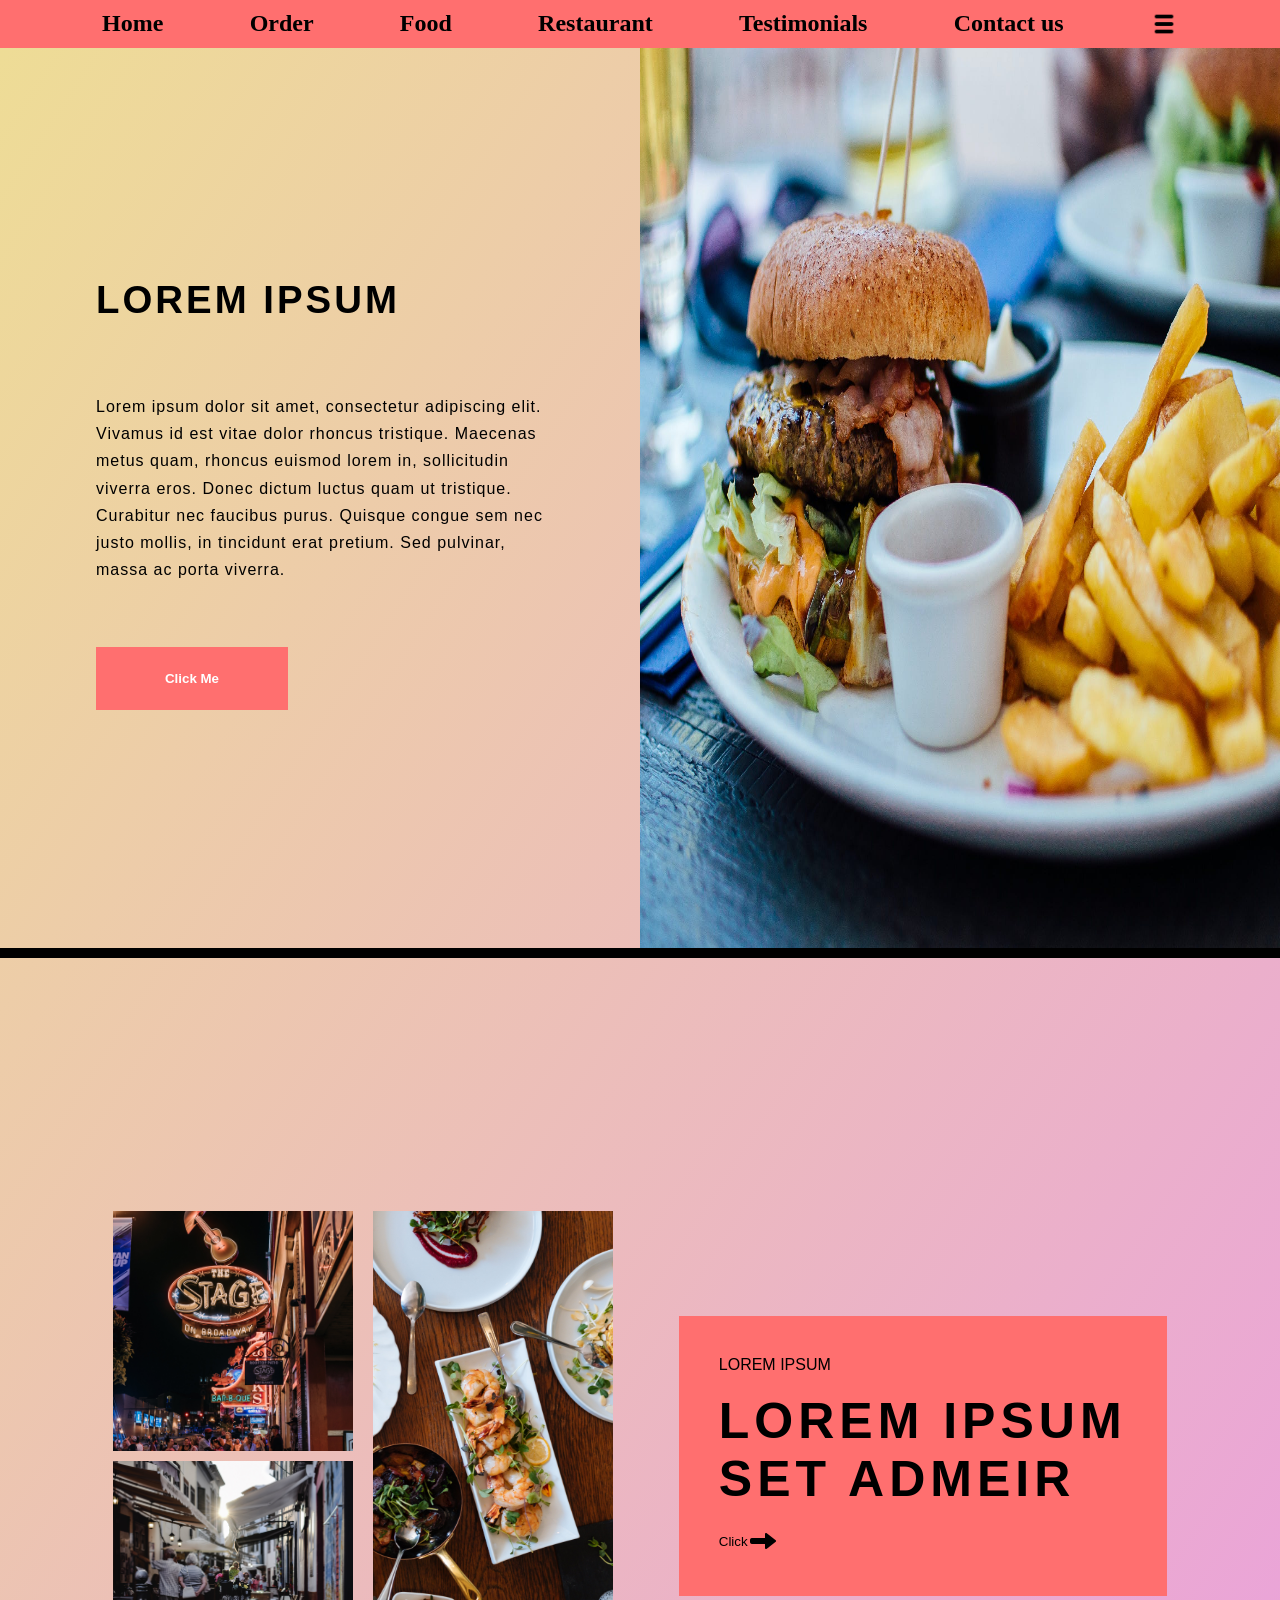
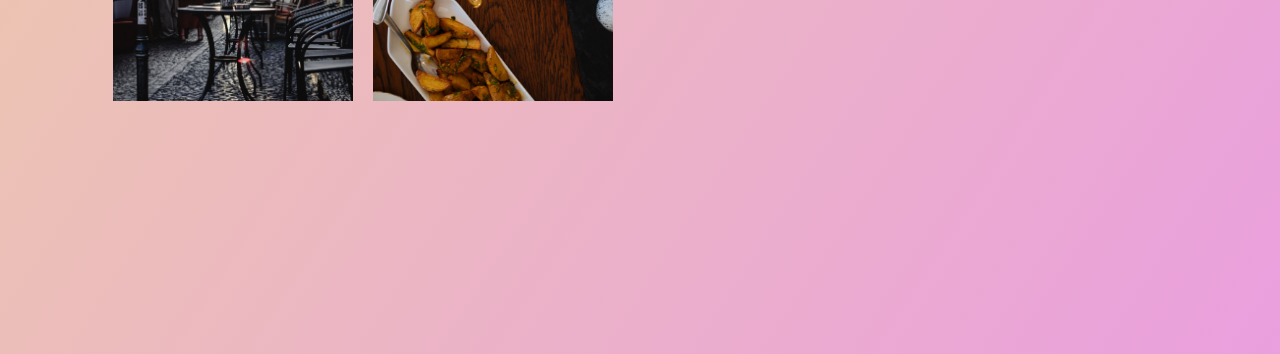
==== index.html @ b2bd3706 "Initial commit" ====
<!DOCTYPE html>
<html lang="en">
<head>
    <meta charset="UTF-8">
    <meta name="viewport" content="width=device-width, initial-scale=1.0">
    <title>OrderFood</title>
    <link rel="stylesheet" href="styles.css">

</head>
<body>

    <nav class="navbar">
        
        <ul class="navbar-links">
            <li><a href="#">Home</a></li>
            <li><a href="#">Order</a></li>
            <li><a href="#">Food</a></li>
            <li><a href="#">Restaurant</a></li>
            <li><a href="#">Testimonials</a></li>
           <li> <a href="#">Contact us</a></li>
           <li> <a href="#" id="menu-button"><img src="assets/menu-bar.png" alt="Menu Button" ></a></li>
         </ul>   
        
    </nav>

<section class="hero">
    <div class="hero-content">
        <h1 id="hero-heading">LOREM IPSUM</h1>
      
        <p>Lorem ipsum dolor sit amet, consectetur adipiscing elit. Vivamus
        id est vitae dolor rhoncus tristique. Maecenas metus quam,
        rhoncus euismod lorem in, sollicitudin viverra eros. Donec
        dictum luctus quam ut tristique. Curabitur nec faucibus purus.
        Quisque congue sem nec justo mollis, in tincidunt erat pretium.
        Sed pulvinar, massa ac porta viverra.
        </p>
       
          
        <button class="hero-button"><strong>Click Me</strong></button>
    </div>
      
    <div class="hero-image">
         <img src="assets/pexels-robin-stickel-70497.jpg" alt="Burgur">
    </div>

</section>

   <div class="filling"></div>

    
<section class="gallery-section">
    <div class="gallery">
      
            <img src="assets/pexels-rachel-claire-6752433.jpg" class="left-top" alt="Rachel Claire">
            <img src="assets/pexels-eva-bronzini-6141651.jpg" class="left-bottom" alt="Eva Bronxini">
           <img src="assets/pexels-mister-mister-3434523.jpg" class="right" alt="Mister Mister">
         
    </div>
    <div class="promo">
            <span>LOREM IPSUM</span>
            <br>
            <br>
            <h1>LOREM IPSUM <br> SET ADMEIR</h1>
            <br>
            <button href="#">Click <img src="assets/icons8-arrow-30.png" alt="->"></button>
        </div>

</section>
    
</body>
</html>
---- styles.css ----
*{
    margin: 0;
    padding: 0;
    box-sizing: border-box;
    font-family: 'Verdana', Arial, sans-serif;
    
  /* outline: 2px solid red; */

}

body{
    background: linear-gradient(to bottom right, #eedd95,#ea9fde);
    
}


.navbar-links a{
     text-decoration: none;
     color: black;
     font-size:x-large;
     font-weight:bolder;
     font-family: 'Palatino';
}

.navbar{
    background: #ff6f6f;
    height: 3rem;
    padding-top: 10px;
    padding-left: 4rem;
    padding-right: 4rem;

    width: 100%;
 
    
    
}

.navbar-links{
   
    display: flex;
    justify-content: space-around;

    list-style: none;
    gap: 10px;
}



.navbar img{
    margin: -6px;
    width: 40px;
    padding: 5px;

}


.hero{
    display: flex;
    align-items: center;
  
   
}
.hero img{
    width: 50vw;
    height: 100vh;
    display: block;
  
}

.hero-content{
    padding: 6rem;
  
    line-height: 170%;
  letter-spacing: 1px;

}

#hero-heading{
  letter-spacing: 3px;
  font-size:clamp(30px,3vw,70px);
  font-weight:bold;
  margin-bottom: 5rem;
}


.hero-button{
   background: #ff6f6f;
   border: none;
   width:15vw;
   height:7vh;
   color: white;
   margin-top: 4rem;
   cursor: pointer;

}
.filling{
  background-color: black;
  height: 10px;
  margin:0;
}
/* grid system start */

.gallery {
  display: grid;
  grid-template-columns: 1fr 1fr;
  grid-template-rows: 240px 240px;
 row-gap: 10px;
 column-gap: 20px;
  max-width:500px;
  
  margin: 0;
  
}

.gallery img {
  width: 100%;
  height: 100%;
  object-fit: cover;
}


.left-top {
  grid-column: 1;
  grid-row: 1;
}


.left-bottom{
  grid-column: 1;
  grid-row: 2;
}


.right {
  grid-column: 2;
  grid-row: 1 / span 2;
}

/* grid end */

.gallery-section{
  height: 100vh;
  
  display: flex;
  justify-content: space-evenly;
  align-items: center;
  margin:3rem;
}

.promo{
  background-color: #ff6f6f; 
  padding: 40px;  

}

.promo h1{
  font-size:50px;
  letter-spacing: 5px;
  
}

.promo button{
  background-color: inherit;
  display: inline-flex;
  align-items: center;
  border: none;
  cursor: pointer;
  padding: auto;
}


@media (max-width: 1024px) {

  

  .navbar{
    padding-left: 1rem;
    padding-right: 1rem;
  }
  .navbar-links {
    justify-content: space-between;
    padding: 0 20px;
  }

  
  .hero {
    flex-direction: column;
    text-align: center;
    
  }
  .hero-content{
    padding: 1rem;
    font-size: larger;
    
  }
  #hero-heading{
    margin-bottom: 1rem;
  }

  .hero img {
    width: 100%;
    height: auto;
  }

  .hero-button {
    width: 30vw;
    height: 6vh;
    margin-top: 1rem;
  }

  
  .gallery-section {
    flex-direction: column;
    gap: 2rem;
  }

  .gallery {
    max-width: 90%;
  }

  .promo button{
    font-size: larger;
  }
}

/* mobile screen */
@media (max-width: 600px) {

  .navbar {
    height: auto;
    padding: 10px;
   
    
  }

  .navbar-links {
    flex-direction: column;
    gap: 8px;
    align-items: center;
  }

  /* navbar orientation in mobile screen is not mentioned */

 
  .hero {
    flex-direction: column;
    padding: 1rem;
  }

  .hero-content {
    padding: 1rem;
  }

  #hero-heading{
     margin-bottom: 1rem;
  }

  .hero-button {
    width: 60vw;
    height: 6vh;
       margin-top: 1rem;
  }

  /* gallery grid becomes stacked */

  .gallery {
    grid-template-columns: 1fr;
    grid-template-rows: auto;
  }

  .left-top,
  .left-bottom,
  .right {
    grid-column: 1;
    grid-row: auto;
    height: 200px;
  }

  
  .promo {
    text-align: center;
    width: 90%;
    padding: 1.5rem;
    font-size: small;
    
    
  }
  .promo h1{
    font-size: 20px;
    
  }

   
}
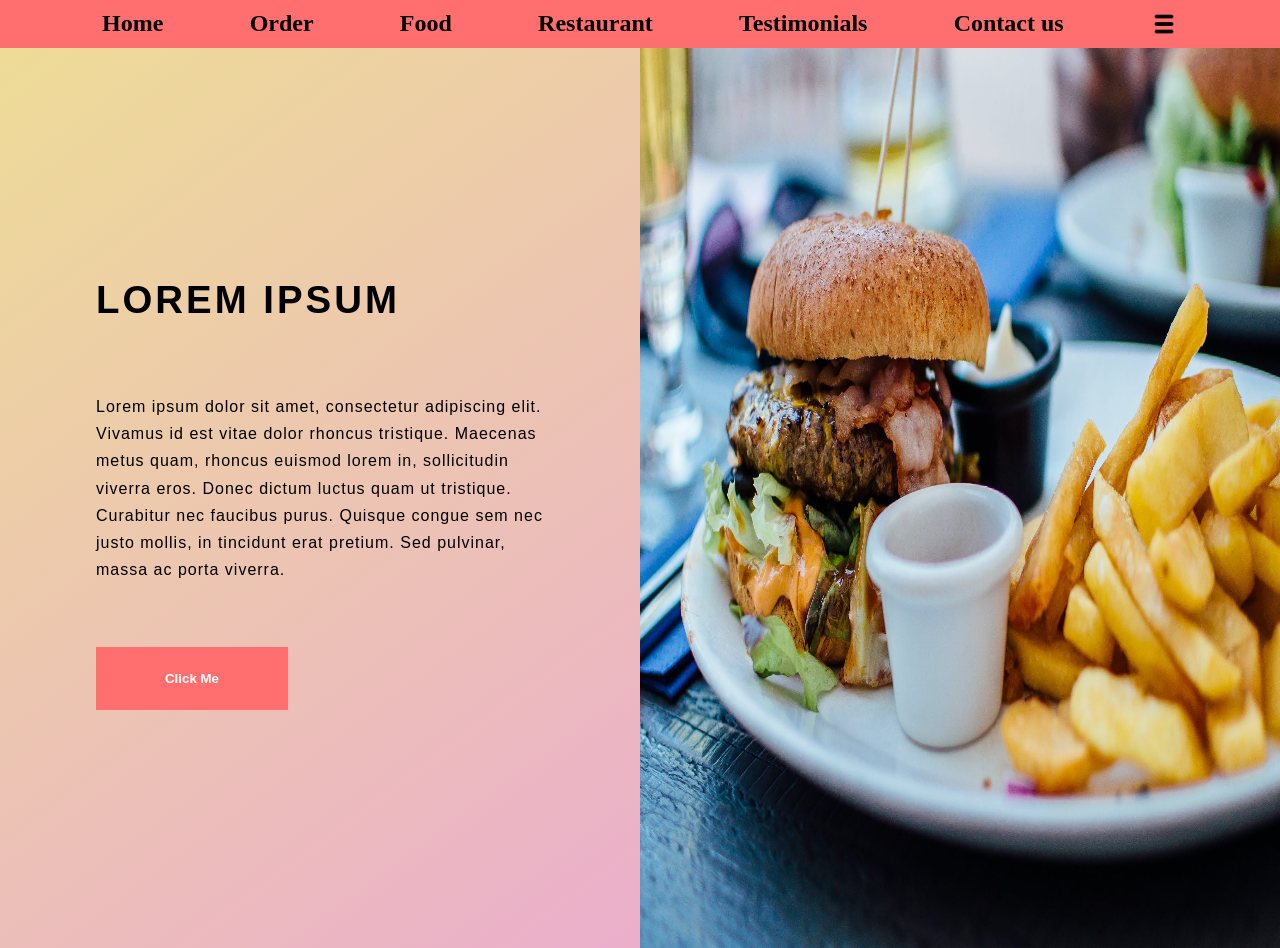
==== commit c9ab1d6c: "Latest Commit Jan 31" ====
--- a/index.html
+++ b/index.html
@@ -12,10 +12,10 @@
     <nav class="navbar">
         
         <ul class="navbar-links">
-            <li><a href="#">Home</a></li>
+            <li><a href="/index.html">Home</a></li>
             <li><a href="#">Order</a></li>
             <li><a href="#">Food</a></li>
-            <li><a href="#">Restaurant</a></li>
+            <li><a href="/pages/restaurants.html">Restaurant</a></li>
             <li><a href="#">Testimonials</a></li>
            <li> <a href="#">Contact us</a></li>
            <li> <a href="#" id="menu-button"><img src="assets/menu-bar.png" alt="Menu Button" ></a></li>
@@ -36,7 +36,7 @@
         </p>
        
           
-        <button class="hero-button"><strong>Click Me</strong></button>
+       <a href="/pages/restaurants.html"> <button class="hero-button"><strong>Click Me</strong></button></a>
     </div>
       
     <div class="hero-image">
@@ -45,27 +45,4 @@
 
 </section>
 
-   <div class="filling"></div>
-
-    
-<section class="gallery-section">
-    <div class="gallery">
-      
-            <img src="assets/pexels-rachel-claire-6752433.jpg" class="left-top" alt="Rachel Claire">
-            <img src="assets/pexels-eva-bronzini-6141651.jpg" class="left-bottom" alt="Eva Bronxini">
-           <img src="assets/pexels-mister-mister-3434523.jpg" class="right" alt="Mister Mister">
-         
-    </div>
-    <div class="promo">
-            <span>LOREM IPSUM</span>
-            <br>
-            <br>
-            <h1>LOREM IPSUM <br> SET ADMEIR</h1>
-            <br>
-            <button href="#">Click <img src="assets/icons8-arrow-30.png" alt="->"></button>
-        </div>
-
-</section>
-    
-</body>
-</html>+  
--- a/styles.css
+++ b/styles.css
@@ -93,11 +93,8 @@
    cursor: pointer;
 
 }
-.filling{
-  background-color: black;
-  height: 10px;
-  margin:0;
-}
+
+
 /* grid system start */
 
 .gallery {
@@ -116,6 +113,7 @@
   width: 100%;
   height: 100%;
   object-fit: cover;
+  cursor: pointer;
 }
 
 
@@ -144,7 +142,7 @@
   display: flex;
   justify-content: space-evenly;
   align-items: center;
-  margin:3rem;
+  /* margin:3rem; */
 }
 
 .promo{
